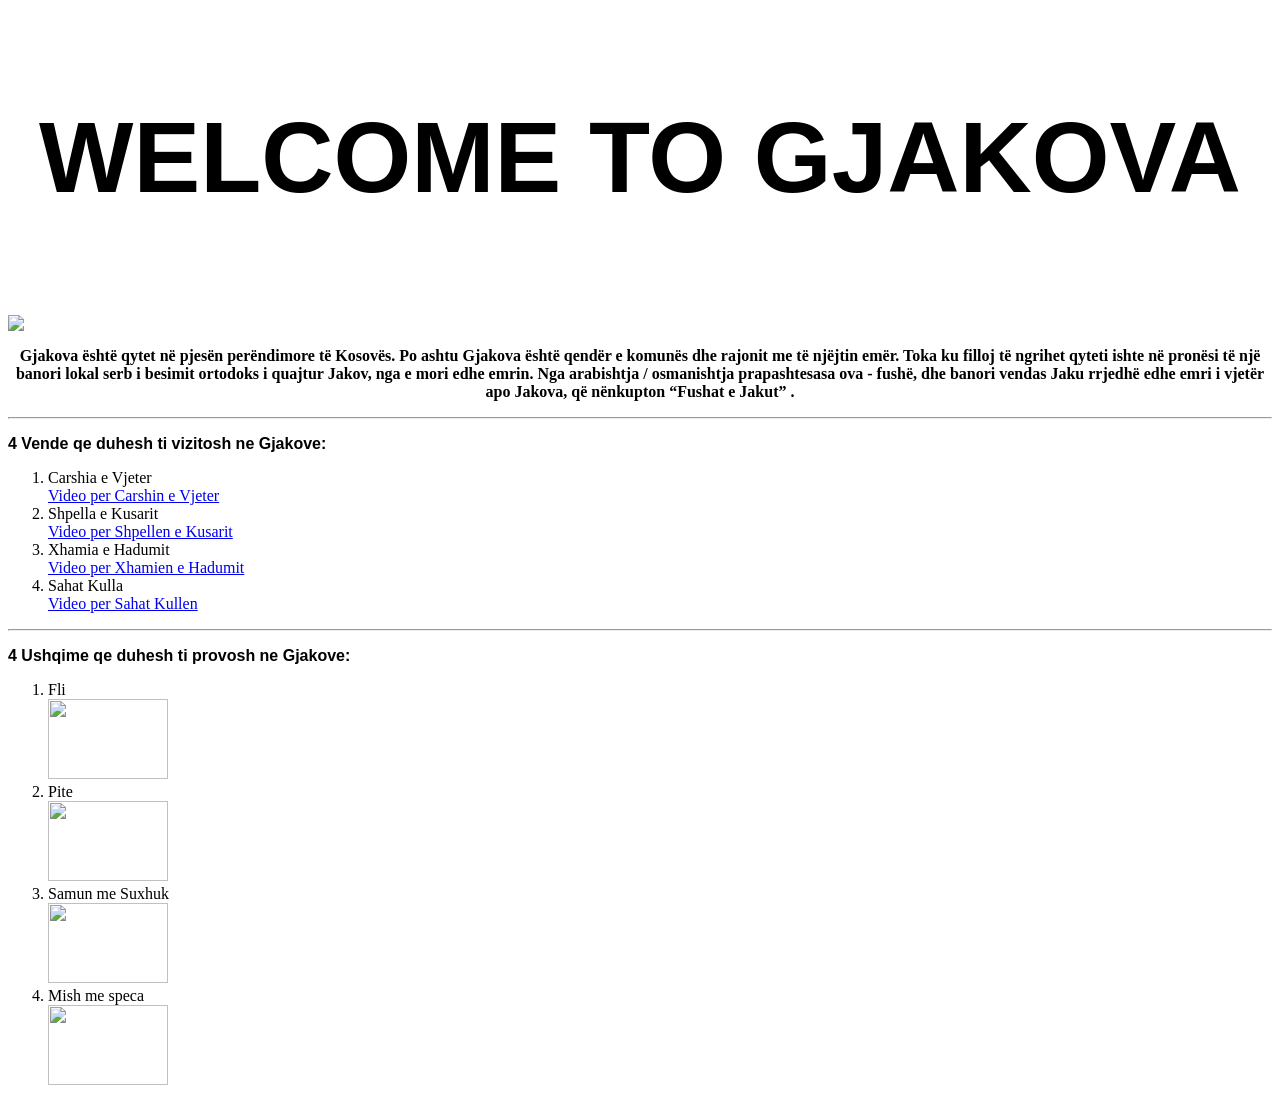
==== index.html @ e39549fd "Update index.html" ====
<!DOCTYPE html>
<html>

<head>
<title>Gjakova</title>
</head>

<style>

.klasa{
	font-size: 100px;
	color: black;
	font-family: Helvetica;
	font-weight: 900;

}

.klasat{
	font-weight: 700;
	font-family: Georgia;
	
	


}

.klasi{
	display: block;
	margin-left: auto;
	margin-right: auto;





}

.vende{
	font-family: Helvetica;
	font-weight: 900;


}

.ushqime{
	font-family: Helvetica;
	font-weight: 900;



}

.fli{
	width: 120px;
	height: 80px;
	object-fit: cover;



}


.pite{
	width: 120px;
	height: 80px;
	object-fit: cover;



}


.samun{
	width: 120px;
	height: 80px;
	object-fit: cover;



}


.spec{
	width: 120px;
	height: 80px;
	object-fit: cover;



}



</style>

<body>
<p class="klasa" align="center">WELCOME TO GJAKOVA</p>

<img src="Gjakova.jpeg" class="klasi">

<p class="klasat" align="center">Gjakova është qytet në pjesën perëndimore të Kosovës. 
Po ashtu Gjakova është qendër e komunës dhe rajonit me të njëjtin emër.
Toka ku filloj të ngrihet qyteti ishte në pronësi të një banori lokal serb i besimit ortodoks i quajtur Jakov, nga e mori edhe emrin.
 Nga arabishtja / osmanishtja prapashtesasa ova - fushë, dhe banori vendas Jaku rrjedhë edhe emri i vjetër apo Jakova, që nënkupton “Fushat e Jakut” .</p>

<hr>

<p class="vende">4 Vende qe duhesh ti vizitosh ne Gjakove:</p>

<ol>
<li>Carshia e Vjeter</li>    <a href="https://www.youtube.com/watch?v=XHje2k3O8eA">Video per Carshin e Vjeter</a>
<li>Shpella e Kusarit</li>   <a href="https://www.youtube.com/watch?v=U18JzeTaLX0">Video per Shpellen e Kusarit</a>
<li>Xhamia e Hadumit</li>    <a href="https://www.youtube.com/watch?v=7fuqaHHmIq8">Video per Xhamien e Hadumit</a>
<li>Sahat Kulla</li>         <a href="https://www.youtube.com/watch?v=R5YwRIXxC8g">Video per Sahat Kullen</a>
</ol>

<hr>

<p class="ushqime">4 Ushqime qe duhesh ti provosh ne Gjakove:</p>

<ol>
<li>Fli</li> 
<img src="file:///C:/Users/HP/Desktop/Ares.html/fli.png" class="fli">
<li>Pite</li> 
<img src="pite.jpeg" class="pite">  
<li>Samun me Suxhuk</li>
<img src="samun.jpeg" class="samun"> 
<li>Mish me speca</li> 
<img src="spec.png" class="spec">         
</ol>




</body>


</html>
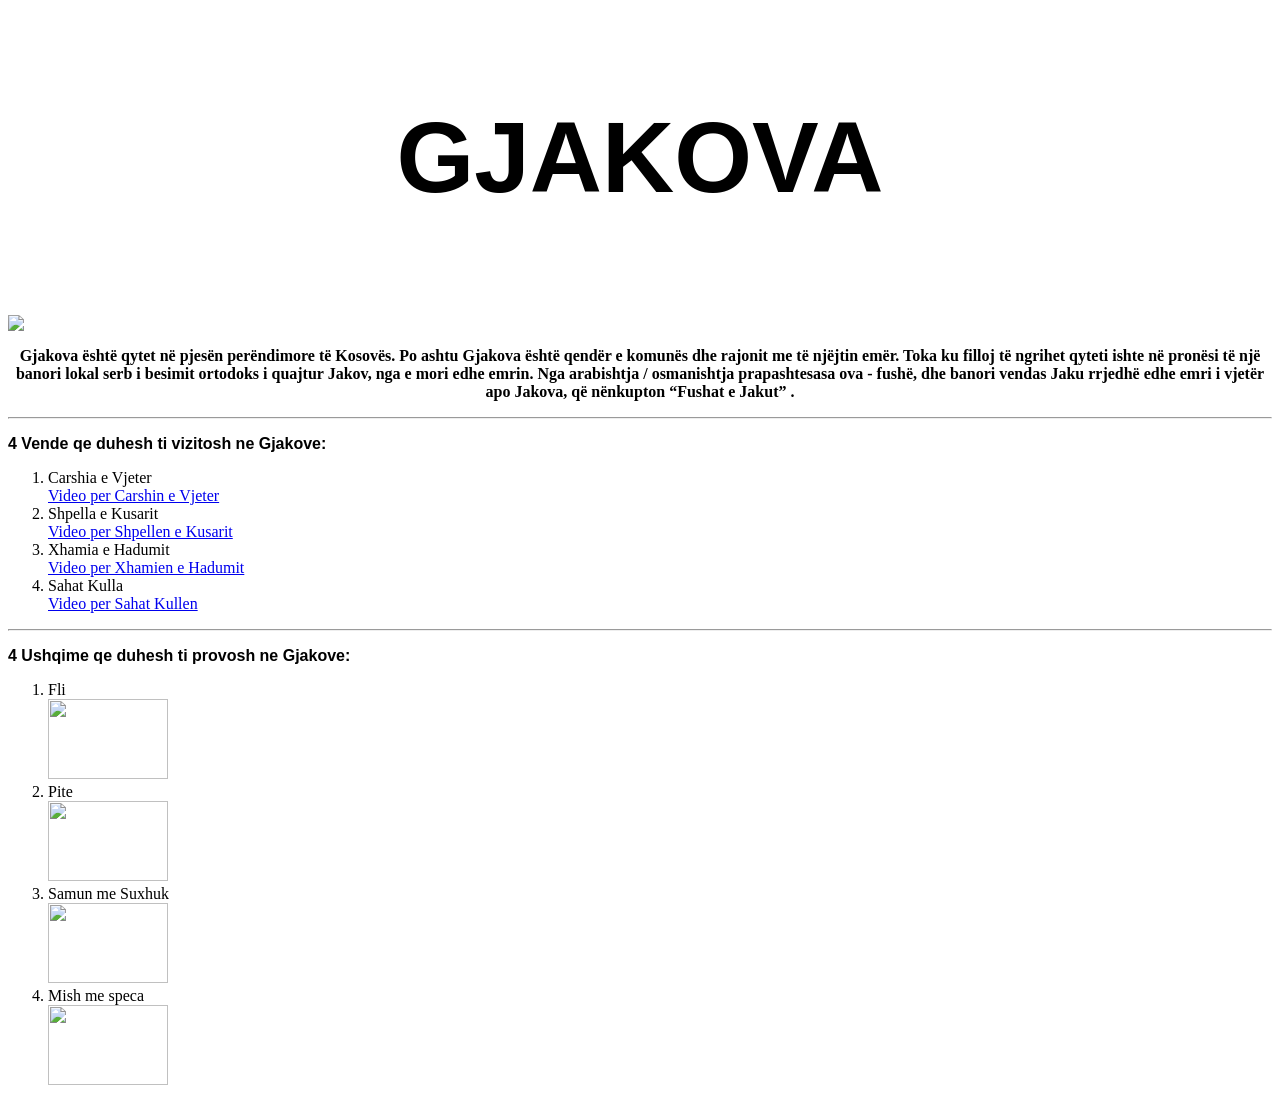
==== commit f24e0f34: "Update index.html" ====
--- a/index.html
+++ b/index.html
@@ -94,7 +94,7 @@
 </style>
 
 <body>
-<p class="klasa" align="center">WELCOME TO GJAKOVA</p>
+<p class="klasa" align="center">GJAKOVA</p>
 
 <img src="Gjakova.jpeg" class="klasi">
 
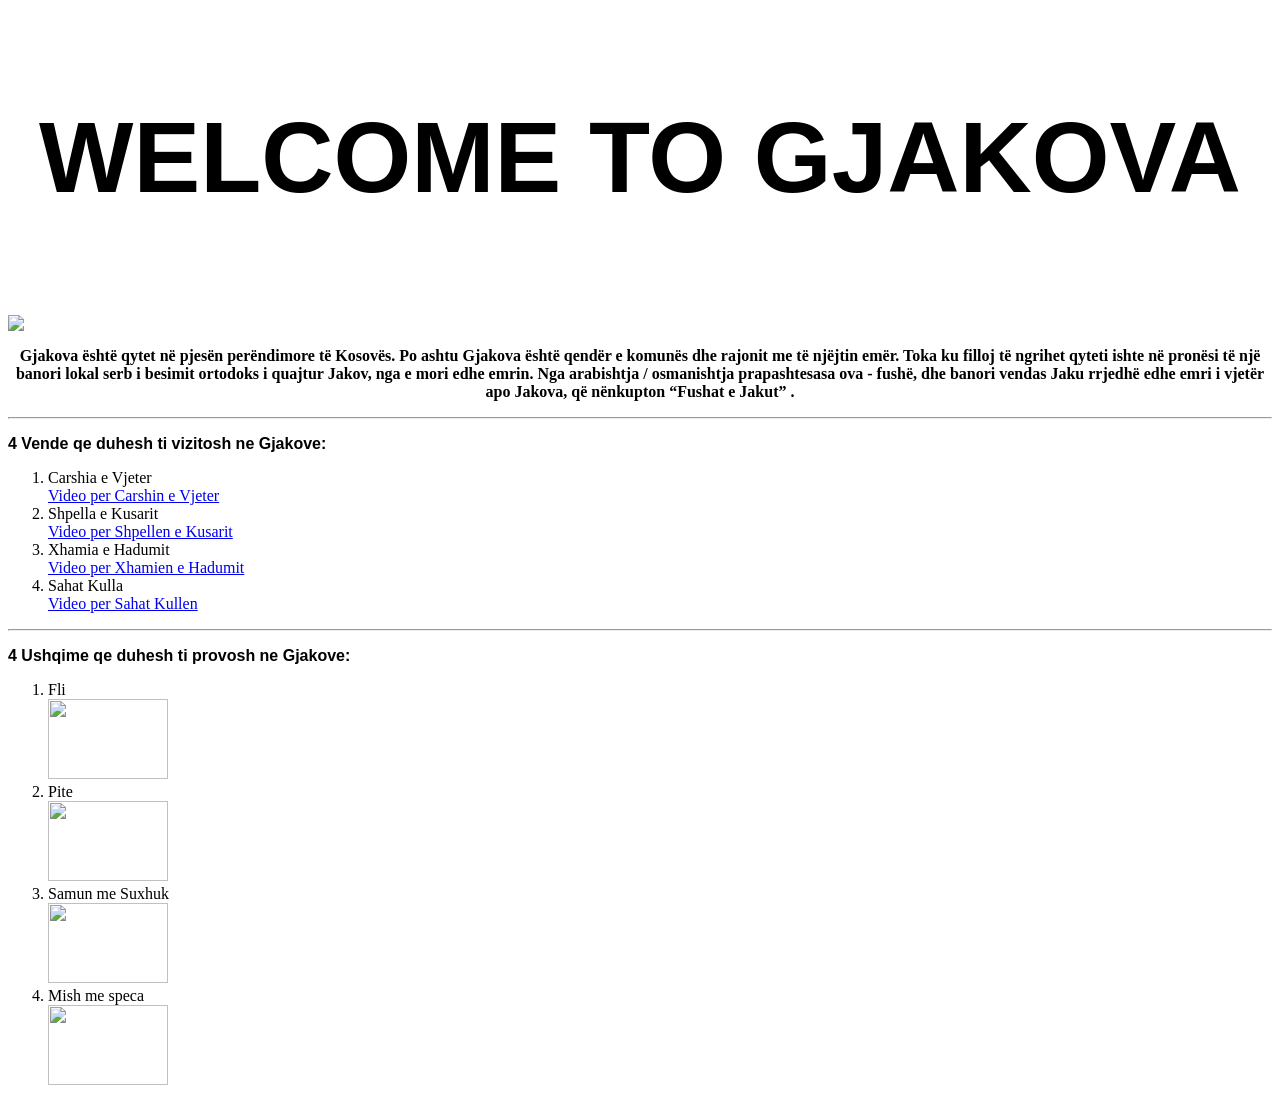
==== commit 8294280b: "Update index.html" ====
--- a/index.html
+++ b/index.html
@@ -94,7 +94,7 @@
 </style>
 
 <body>
-<p class="klasa" align="center">GJAKOVA</p>
+<p class="klasa" align="center">WELCOME TO GJAKOVA</p>
 
 <img src="Gjakova.jpeg" class="klasi">
 
@@ -120,7 +120,7 @@
 
 <ol>
 <li>Fli</li> 
-<img src="file:///C:/Users/HP/Desktop/Ares.html/fli.png" class="fli">
+<img src="fli.png" class="fli">
 <li>Pite</li> 
 <img src="pite.jpeg" class="pite">  
 <li>Samun me Suxhuk</li>
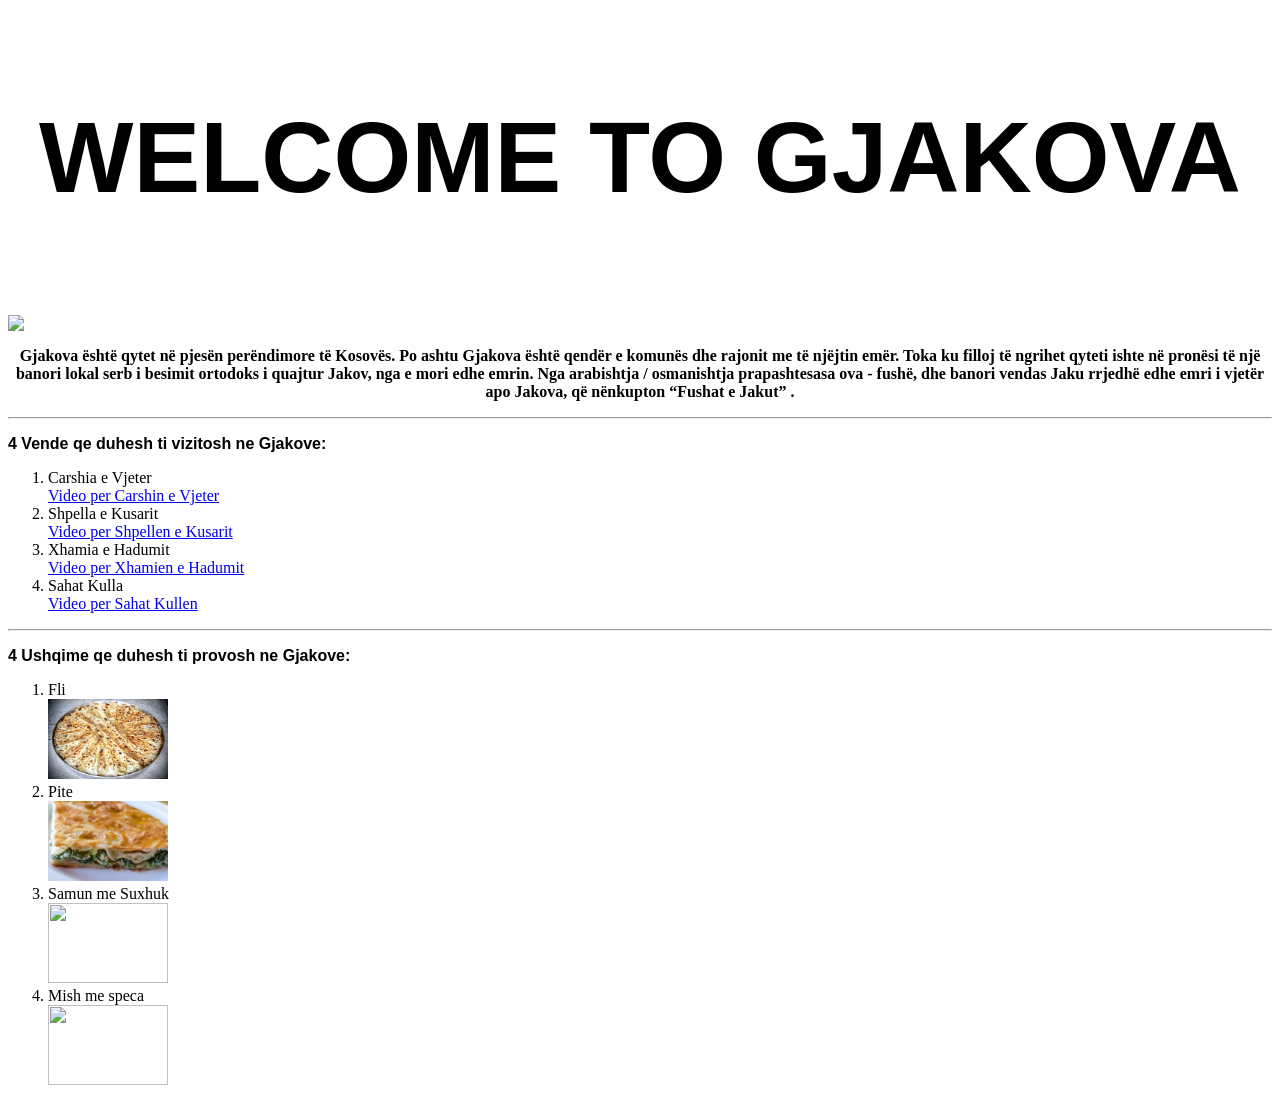
==== commit 6990ef1c: "Update index.html" ====
--- a/index.html
+++ b/index.html
@@ -126,7 +126,7 @@
 <li>Samun me Suxhuk</li>
 <img src="samun.jpeg" class="samun"> 
 <li>Mish me speca</li> 
-<img src="spec.png" class="spec">         
+<img src="spec.jpeg" class="spec">         
 </ol>
 
 
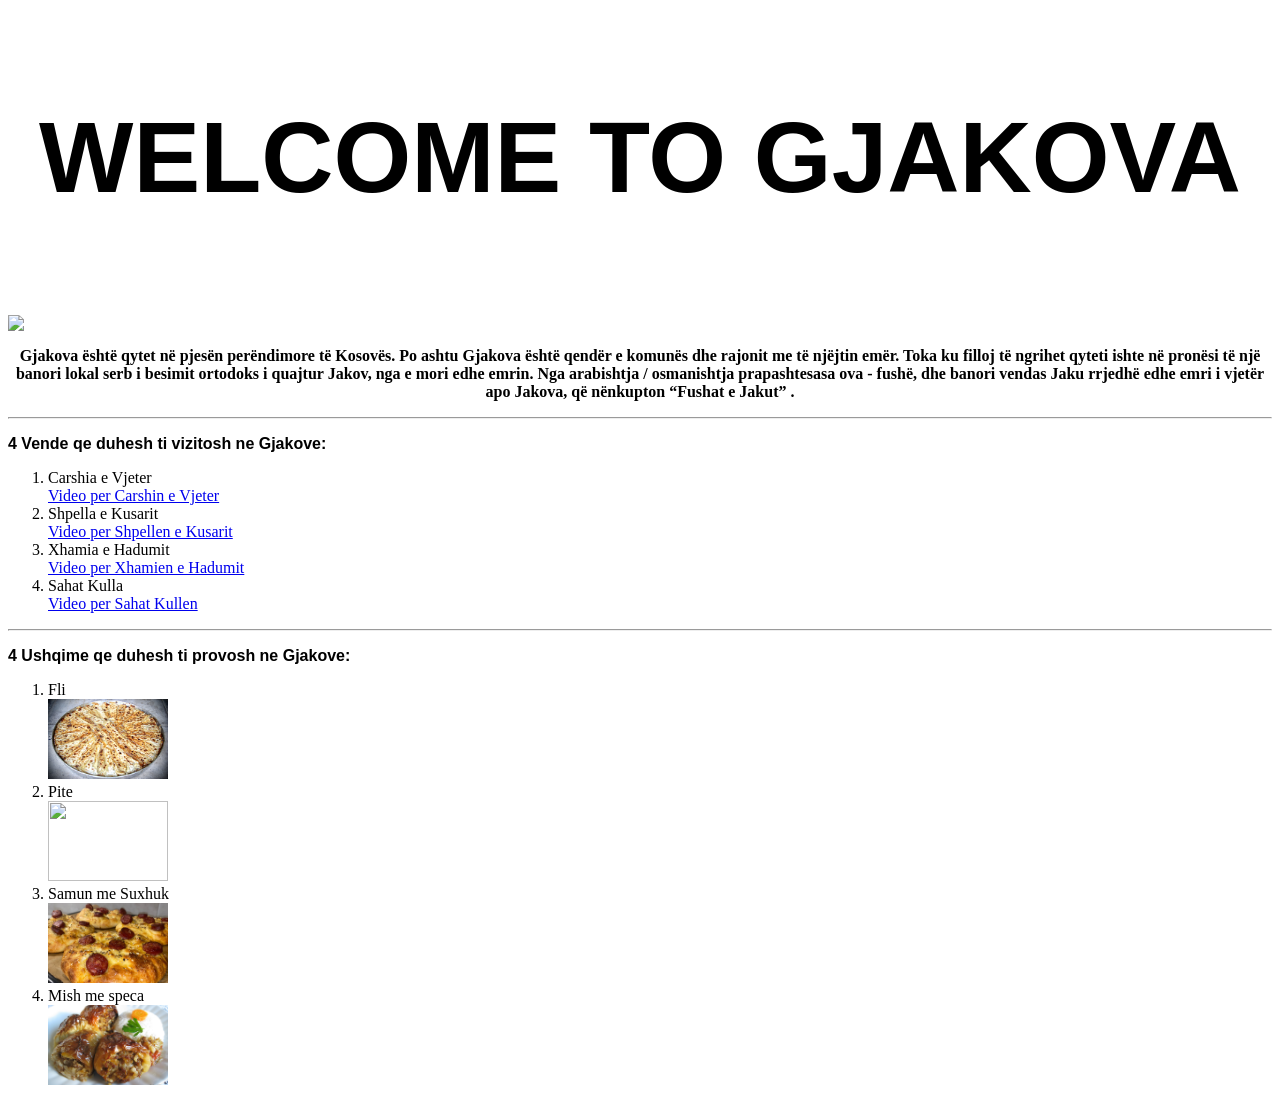
==== commit 4bfd97e1: "Update index.html" ====
--- a/index.html
+++ b/index.html
@@ -122,11 +122,11 @@
 <li>Fli</li> 
 <img src="fli.png" class="fli">
 <li>Pite</li> 
-<img src="pite.jpeg" class="pite">  
+<img src="pite.jpg" class="pite">  
 <li>Samun me Suxhuk</li>
-<img src="samun.jpeg" class="samun"> 
+<img src="samun.jpg" class="samun"> 
 <li>Mish me speca</li> 
-<img src="spec.jpeg" class="spec">         
+<img src="spec.jpg" class="spec">         
 </ol>
 
 
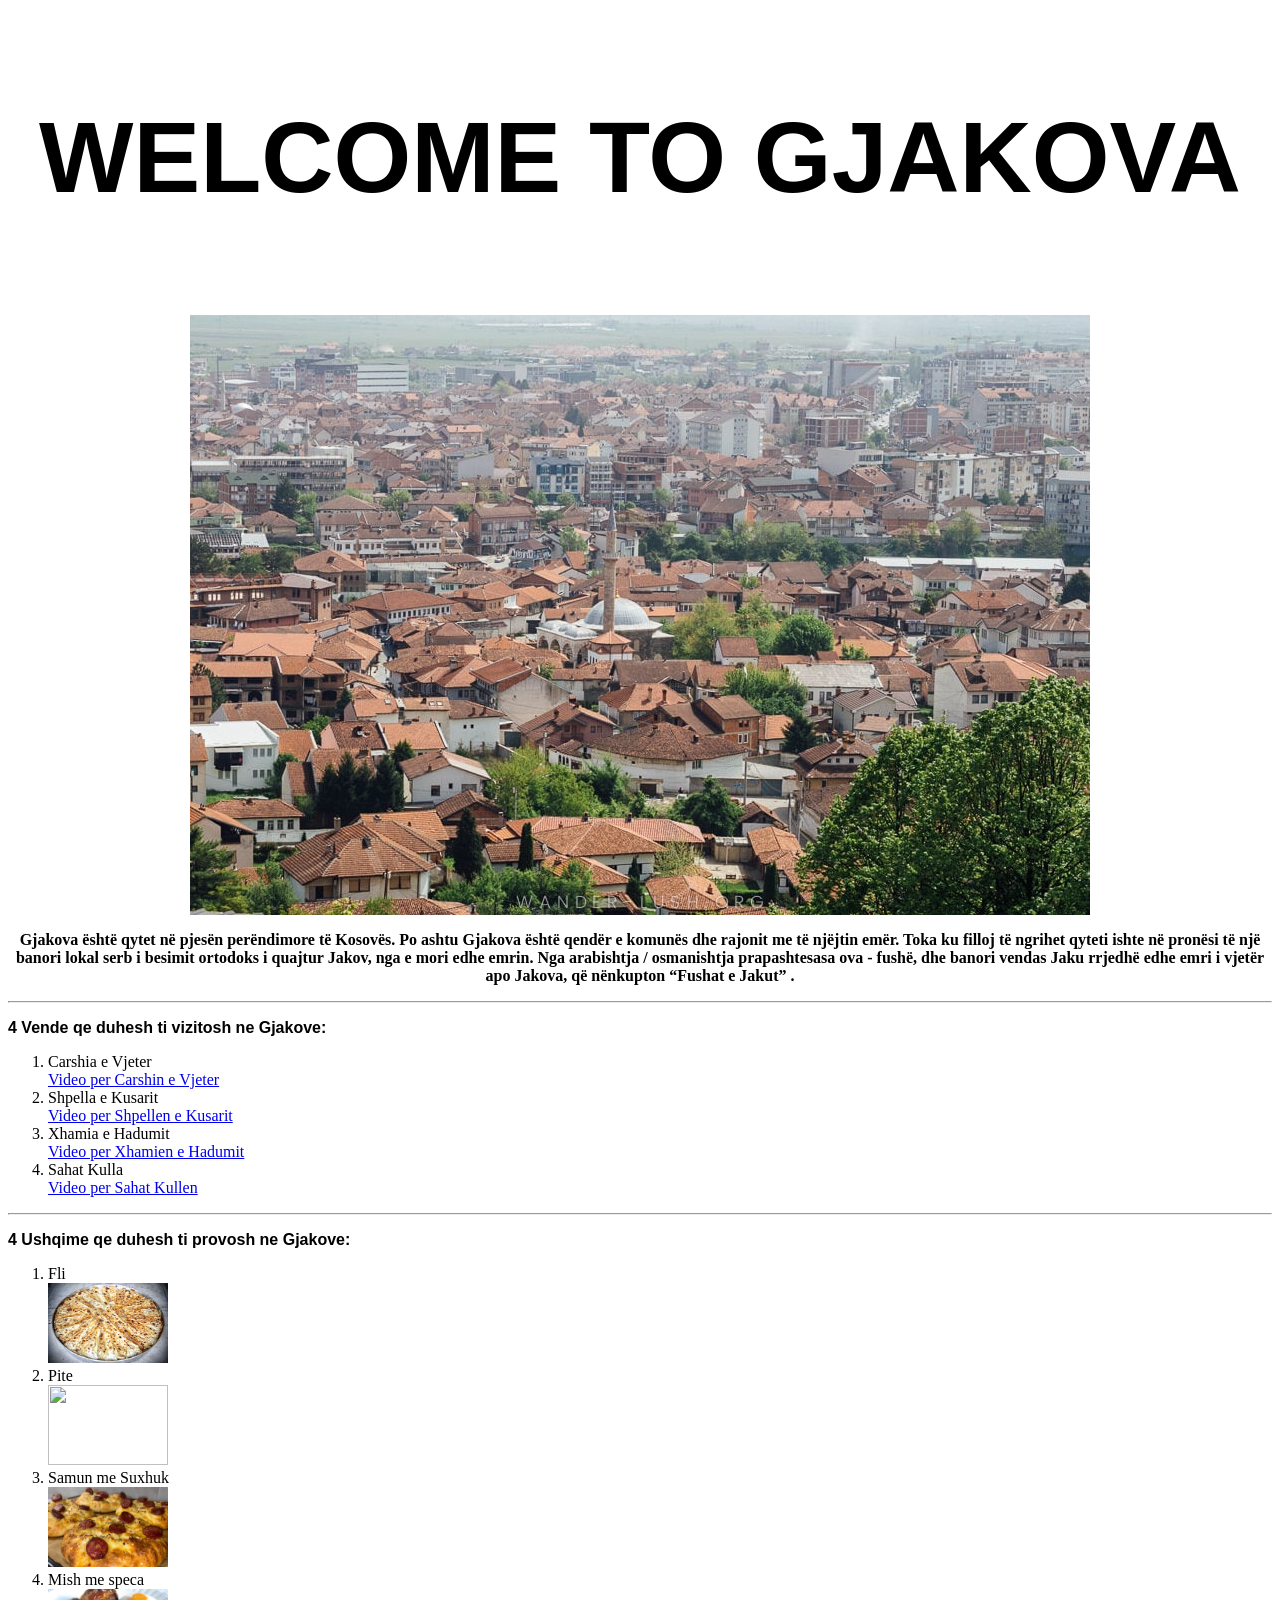
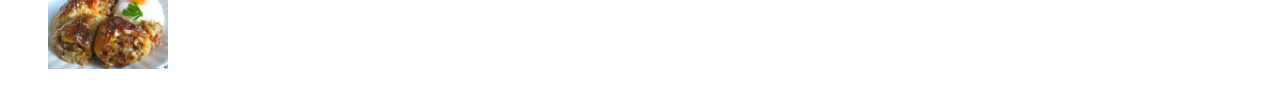
==== commit e2cbd7f5: "Update index.html" ====
--- a/index.html
+++ b/index.html
@@ -96,7 +96,7 @@
 <body>
 <p class="klasa" align="center">WELCOME TO GJAKOVA</p>
 
-<img src="Gjakova.jpeg" class="klasi">
+<img src="Gjakova.jpg" class="klasi">
 
 <p class="klasat" align="center">Gjakova është qytet në pjesën perëndimore të Kosovës. 
 Po ashtu Gjakova është qendër e komunës dhe rajonit me të njëjtin emër.
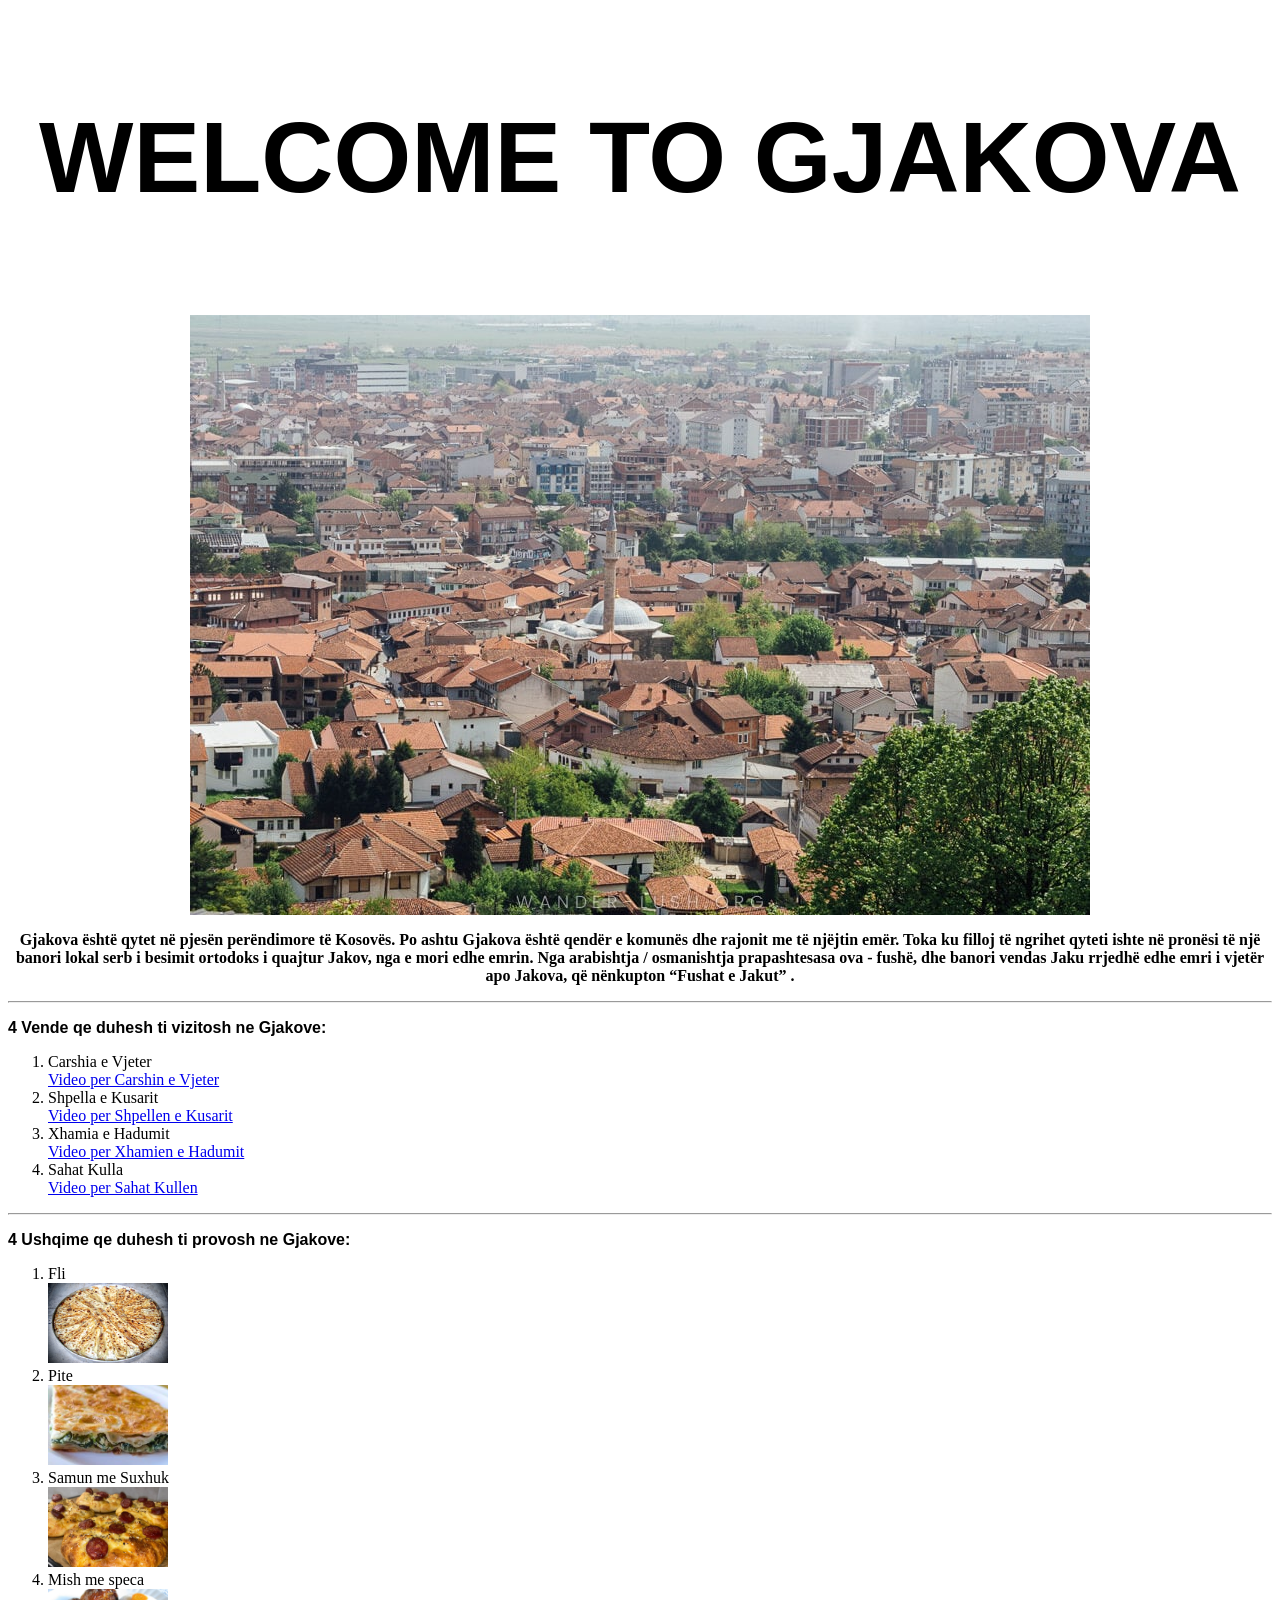
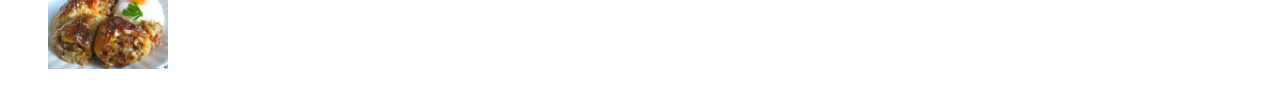
==== commit 3e6cbaae: "Update index.html" ====
--- a/index.html
+++ b/index.html
@@ -122,7 +122,7 @@
 <li>Fli</li> 
 <img src="fli.png" class="fli">
 <li>Pite</li> 
-<img src="pite.jpg" class="pite">  
+<img src="pite.jpeg" class="pite">  
 <li>Samun me Suxhuk</li>
 <img src="samun.jpg" class="samun"> 
 <li>Mish me speca</li> 
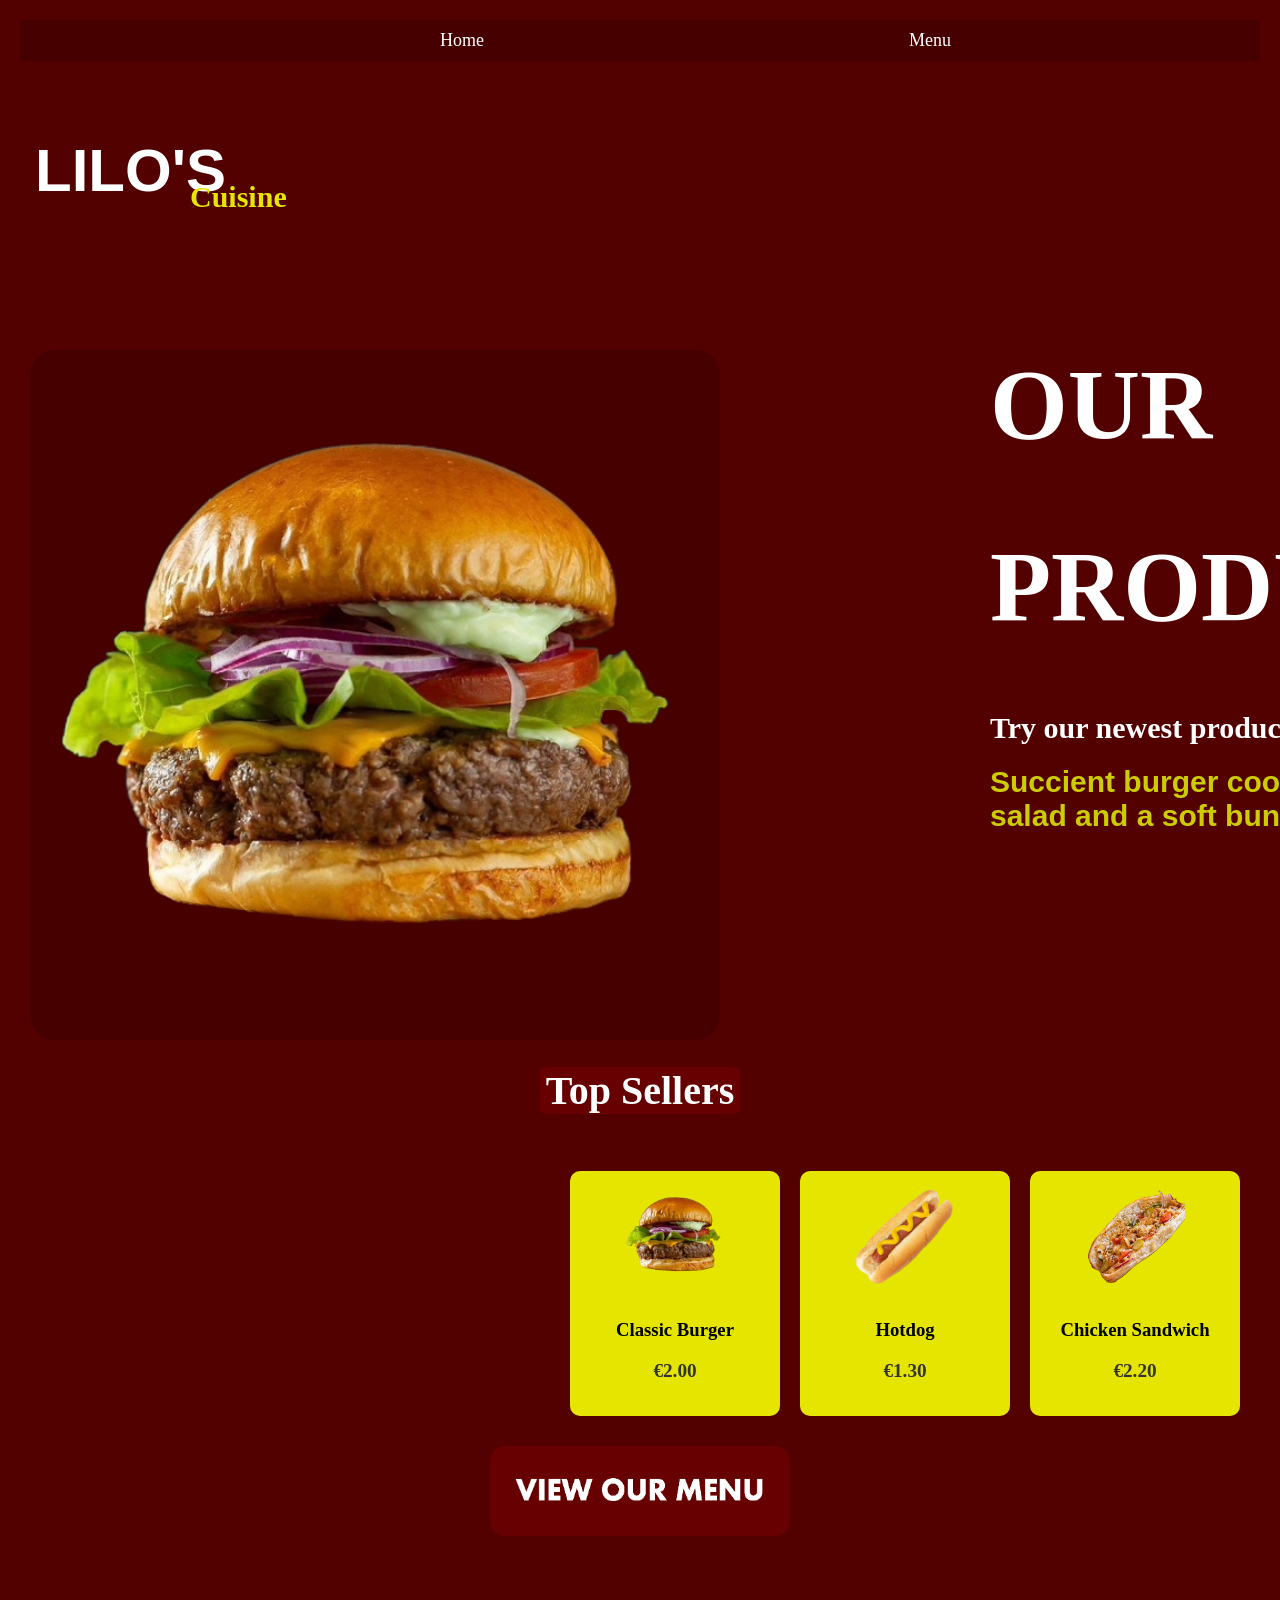
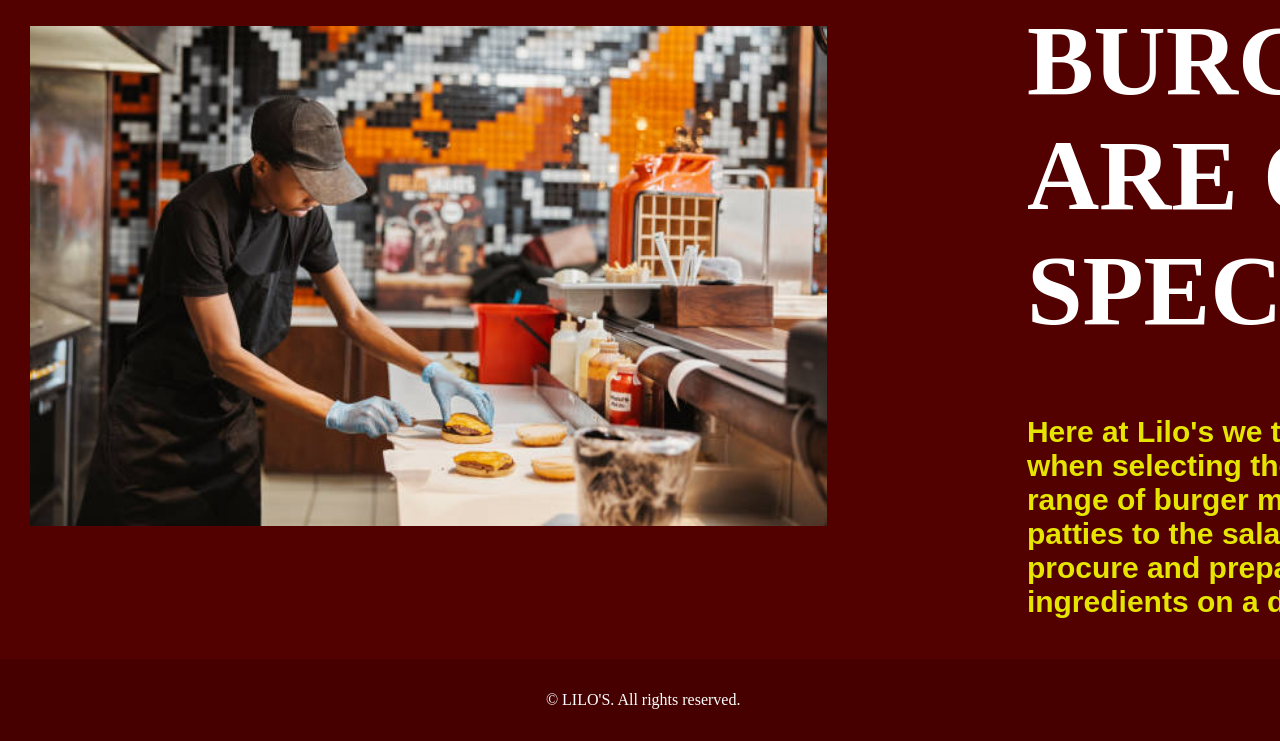
==== commit 78222ec9: "Add files via upload" ====
--- a/index.html
+++ b/index.html
@@ -1,138 +1,73 @@
-<!DOCTYPE html>
-<html>
-
-<head>
-<title>Gjakova</title>
-</head>
-
-<style>
-
-.klasa{
-	font-size: 100px;
-	color: black;
-	font-family: Helvetica;
-	font-weight: 900;
-
-}
-
-.klasat{
-	font-weight: 700;
-	font-family: Georgia;
-	
-	
-
-
-}
-
-.klasi{
-	display: block;
-	margin-left: auto;
-	margin-right: auto;
-
-
-
-
-
-}
-
-.vende{
-	font-family: Helvetica;
-	font-weight: 900;
-
-
-}
-
-.ushqime{
-	font-family: Helvetica;
-	font-weight: 900;
-
-
-
-}
-
-.fli{
-	width: 120px;
-	height: 80px;
-	object-fit: cover;
-
-
-
-}
-
-
-.pite{
-	width: 120px;
-	height: 80px;
-	object-fit: cover;
-
-
-
-}
-
-
-.samun{
-	width: 120px;
-	height: 80px;
-	object-fit: cover;
-
-
-
-}
-
-
-.spec{
-	width: 120px;
-	height: 80px;
-	object-fit: cover;
-
-
-
-}
-
-
-
-</style>
-
-<body>
-<p class="klasa" align="center">WELCOME TO GJAKOVA</p>
-
-<img src="Gjakova.jpg" class="klasi">
-
-<p class="klasat" align="center">Gjakova është qytet në pjesën perëndimore të Kosovës. 
-Po ashtu Gjakova është qendër e komunës dhe rajonit me të njëjtin emër.
-Toka ku filloj të ngrihet qyteti ishte në pronësi të një banori lokal serb i besimit ortodoks i quajtur Jakov, nga e mori edhe emrin.
- Nga arabishtja / osmanishtja prapashtesasa ova - fushë, dhe banori vendas Jaku rrjedhë edhe emri i vjetër apo Jakova, që nënkupton “Fushat e Jakut” .</p>
-
-<hr>
-
-<p class="vende">4 Vende qe duhesh ti vizitosh ne Gjakove:</p>
-
-<ol>
-<li>Carshia e Vjeter</li>    <a href="https://www.youtube.com/watch?v=XHje2k3O8eA">Video per Carshin e Vjeter</a>
-<li>Shpella e Kusarit</li>   <a href="https://www.youtube.com/watch?v=U18JzeTaLX0">Video per Shpellen e Kusarit</a>
-<li>Xhamia e Hadumit</li>    <a href="https://www.youtube.com/watch?v=7fuqaHHmIq8">Video per Xhamien e Hadumit</a>
-<li>Sahat Kulla</li>         <a href="https://www.youtube.com/watch?v=R5YwRIXxC8g">Video per Sahat Kullen</a>
-</ol>
-
-<hr>
-
-<p class="ushqime">4 Ushqime qe duhesh ti provosh ne Gjakove:</p>
-
-<ol>
-<li>Fli</li> 
-<img src="fli.png" class="fli">
-<li>Pite</li> 
-<img src="pite.jpeg" class="pite">  
-<li>Samun me Suxhuk</li>
-<img src="samun.jpg" class="samun"> 
-<li>Mish me speca</li> 
-<img src="spec.jpg" class="spec">         
-</ol>
-
-
-
-
-</body>
-
-
-</html>
+<!DOCTYPE html>
+<html>
+<head>
+<meta charset="UTF-8"> 
+<meta name="viewport" content="width=device-width, initial-scale=1.0">
+<script src="js.js"></script>
+<link rel="stylesheet" href="csss.css">
+<title>LILO'S</title>
+</head>
+<body>
+<nav class="n">
+<li><a href="index.html">Home</a></li>
+<li><a href="menu.html">Menu</a></li>
+<li><a href="contact.html">Contact</a></li>
+</nav>
+
+<h1 class="logo">LILO'S</h1>
+<h1 class="cuisine">Cuisine</h1>
+
+<div class="divv">
+<img src="burger.png" class="burger">
+<div class="heading">
+<h1 class="product">OUR<span style="color:#e5e500;">NEWEST</span></h1>
+<h1 class="last">PRODUCT</h1>
+<h1 class="ab">Try our newest product the Perfect Burger.</h1>
+<h1 class="rec">Succient burger cooked to perfection with cheese, fresh salad and a soft bun</h1>
+</div>
+</div>
+
+<div class="seller">
+<h1 class="sell">Top Sellers</h1>
+</div>
+
+<div class="menu-container">
+<div class="menu-item">
+<img src="burger.png">
+<h3>Classic Burger</h3>
+<p class="price">€2.00</p>
+</div>
+
+    
+<div class="menu-item">
+<img src="hotdog.png">
+<h3>Hotdog</h3>
+<p class="price">€1.30</p>
+</div>
+
+
+<div class="menu-item">
+<img src="sandwich.png">
+<h3>Chicken Sandwich</h3>
+<p class="price">€2.20</p>
+</div>
+</div>
+
+
+<div>
+<a href="menu.html"><img src="menu.png" class="menu"></a>
+</div>
+
+<div class="nnn">
+<img src="cook.png" class="cook">
+<div class="heading">
+<h1>BURGERS ARE OUR SPECIALTY</h1>
+<h1 class="pz">Here at Lilo's we take particule care when selecting the ingredients for our range of burger meals. From the fresh patties to the salads and the bread we procure and prepare the food ingredients on a daily basis.</h1>
+</div>
+</div>
+
+<footer class="foot">
+<p>© LILO'S. All rights reserved.</p>
+</footer>
+</body>
+</html>
--- a/csss.css
+++ b/csss.css
@@ -0,0 +1,272 @@
+body {
+     background-color: #530000;
+     margin: 0;
+}
+
+
+nav{
+	background-color: #460000;
+	padding: 10px;
+	display: flex;
+	align-items: center;
+	list-style-type: none;
+	margin:20px;
+	
+}
+
+nav a{
+	color: white;
+	text-decoration: none;
+	margin: 0 15px;
+	font-size: 18px;
+	list-style-type: none;
+	padding-left: 395px;
+}
+
+nav a:hover{
+	text-decoration: underline;
+	font-size: 15px;
+	color: white;
+}
+
+.burger{
+    border-radius: 25px;
+    background: #460000;
+    padding: 20px;
+    width: 30%;
+    height: 30%;
+    margin-right:70px;
+    margin-top: 70px;
+    width:700px;
+    height:650px;
+	margin-left:30px;
+}
+
+.product{
+	color: white;
+	font-size: 100px;
+	display:flex;
+	flex-direction:row;
+	gap: 200px;
+	width:100%;
+	font-family: 'Copperplate', fantasy;
+}
+
+.last{
+	color: white;
+	font-size: 100px;
+	display:flex;
+	flex-direction:row;
+	gap: 200px;
+	width:100%;
+	font-family: 'Copperplate', fantasy;
+}
+
+.ab{
+	font-size: 30px;
+	font-family: 'Copperplate', fantasy;
+	color: white;
+}
+
+.divv{
+	color: white;
+	font-size: 50px;
+	display:flex;
+	flex-direction:row;
+	gap: 200px;
+	width:100%;
+}
+
+.logo {
+    font-family: Arial, sans-serif;
+    font-weight: bold;
+    font-size: 60px;
+    color: white;
+    position: relative;
+	padding: 35px
+}	
+	
+.cuisine {
+    font-family: 'Brush Script MT', cursive;
+    font-size: 30px;
+    color: #e5e500;
+    position: absolute;
+    top: 160px;
+    left: 190px;
+}	
+
+.rec{
+	font-size: 30px;
+	color: #cccc00;
+	font-family: 'Helvetica', sans-serif;
+}
+
+
+.menu-container {
+	display: flex;
+	gap: 20px;
+	margin-left: 570px;
+}	
+
+.menu-item {
+	background-color: #e5e500;
+	border-radius: 10px;
+	padding: 15px;
+	text-align: center;
+	width: 180px;
+	position: relative;
+	transition: transform 0.3s;
+	margin-top: 30px;
+}
+
+.menu-item:hover {
+	transform: translateY(-5px);
+}
+
+.highlight {
+	background-color: #FFD54F;
+}
+
+.menu-item img {
+	width: 100px;
+	height: 100px;
+	object-fit: cover;
+	margin-bottom: 10px;
+}
+
+.price {
+	font-size: 1.2em;
+	font-weight: bold;
+	color: #333;
+}
+
+.but{
+	height:150px;
+	width:300px;
+}
+
+
+.menu{
+	width: 300px;
+	height: 90px;
+	padding-top: 30px;
+	display:block;
+	margin-right:auto;
+	margin-left:auto;
+}
+
+.sell{
+	color: white;
+	text-align: center;
+	font-family: 'Copperplate', fantasy;
+	font-size: 40px;
+}
+
+.seller{
+	background-color: #670000;
+	width: 200px;
+	display: block;
+	margin-left: auto;
+	margin-right: auto;
+	border-radius: 6%;
+}
+
+.cook{
+  padding-top: 90px;
+  width:950px;
+  height:500px;
+  margin-left:30px;
+}
+
+.nnn{
+	color: white;
+	font-size: 50px;
+	display:flex;
+	flex-direction:row;
+	gap: 200px;
+	width:100%;
+	font-family: 'Copperplate', fantasy;
+}
+
+.pz{
+	color: #e5e500;
+	font-size: 30px;
+	display:flex;
+	flex-direction:row;
+	gap: 90px;
+	font-family: 'Helvetica', sans-serif;
+}
+
+
+.menu{
+    font-family: 'Copperplate', fantasy;
+    font-weight: bold;
+    font-size: 60px;
+    color: white;
+    position: relative;
+	text-align: center;
+}	
+
+.mini{
+    font-family: 'Helvetica', sans-serif;
+    font-size: 20px;
+    color: #e5e500;
+    position: absolute;
+	left: 932px;
+	bottom: 540px;
+}
+
+.pmenu{
+	display: block;
+	margin-left: auto;
+	margin-right: auto;
+	height: 1200px;
+	width: auto;
+}
+
+footer{
+	background-color: #460000;
+    color: white;
+    text-align: center;
+    padding: 1rem;
+    width: 98%;
+    bottom: 0;
+	display: block;
+	margin-right: auto;
+	margin-left: auto;
+	margin-top: 20px;
+}
+
+.contact{
+	color: white;
+	font-family:  'Copperplate', fantasy;
+	text-align: center;
+}
+
+.ig{
+	color: white;
+	text-decoration: none;
+	font-family: Arial, sans-serif;
+	display:flex;
+	justify-content:center;
+}
+
+.numer {
+	color: white;
+	font-family: Arial, sans-serif;
+	text-align:center;
+	
+}
+
+.rrug{
+	color: white;
+	font-family: Arial, sans-serif;
+	text-align:center;	
+}
+
+
+@media screen and (max-width: 600px) {
+	.product {
+	font-size: 58px;
+	}
+}
